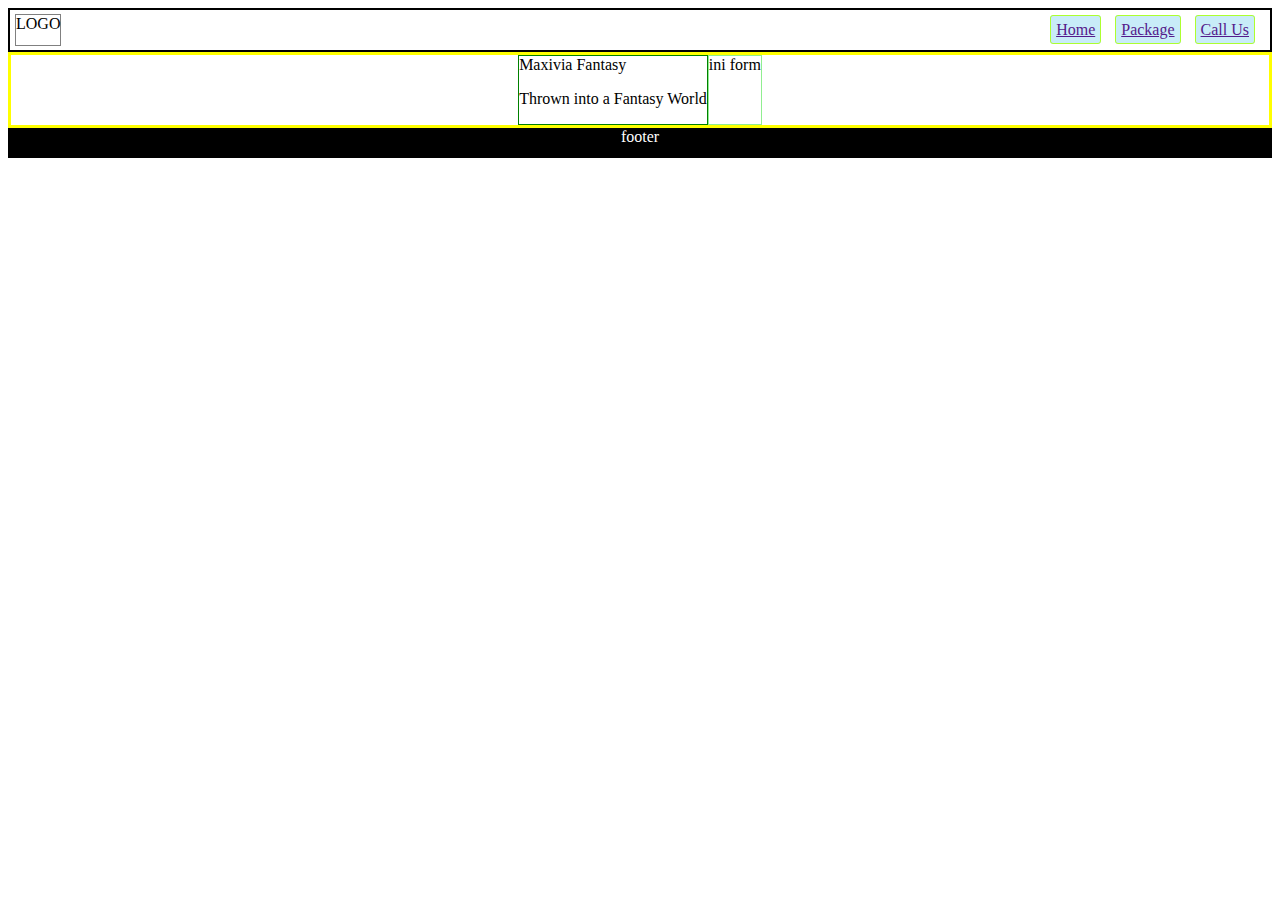
==== index.html @ c89d1c43 "second commit" ====
<!DOCTYPE html>
<html lang="en">
<head>
    <meta charset="UTF-8">
    <meta name="viewport" content="width=device-width, initial-scale=1.0">
    <title>Maxivia Fantasy</title>
    <link rel="stylesheet" href="css\style.css">
</head>

<body>
    <nav>
        <header>LOGO</header>

        <section>
            <a href="">Home</a>
            <a href="">Package</a>
            <a href="">Call Us</a>
        </section>
    </nav>

    <main>
        <article>
            <hi class="judul-konten">Maxivia Fantasy</hi>
            <p>Thrown into a Fantasy World</p>
        </article>
        
        <section class="form">
            ini form
        </section>


    </main>
    
    <footer>footer</footer>

</body>

</html>
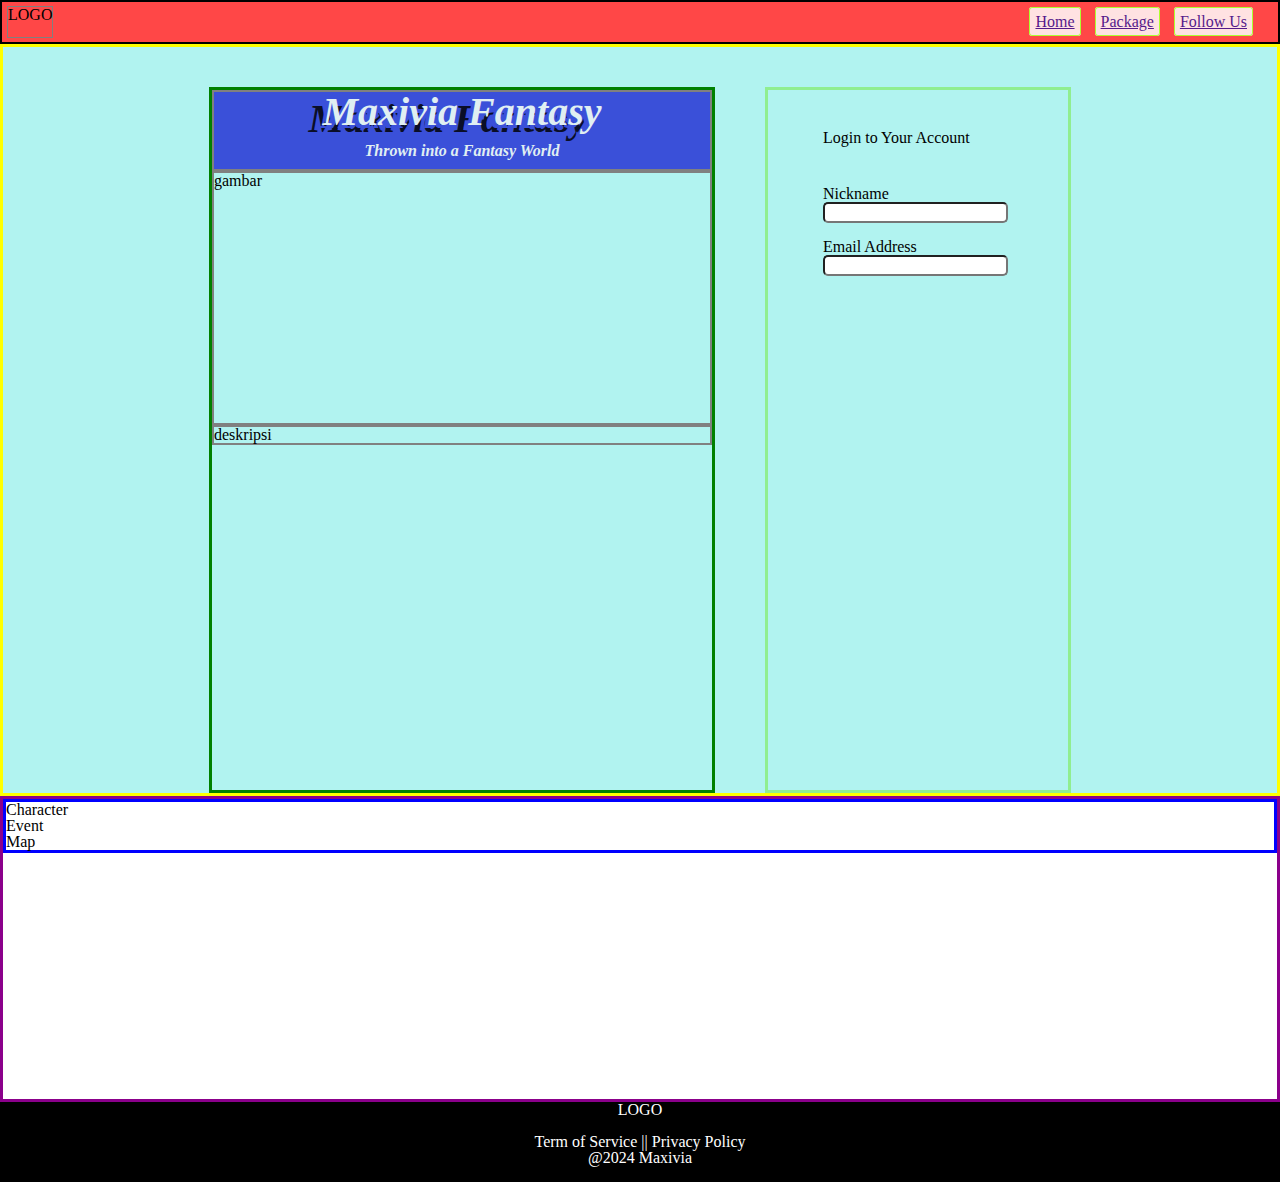
==== commit 0123b5b9: "Third commit" ====
--- a/index.html
+++ b/index.html
@@ -11,27 +11,59 @@
     <nav>
         <header>LOGO</header>
 
-        <section>
+        <section class="nav-section">
             <a href="">Home</a>
             <a href="">Package</a>
-            <a href="">Call Us</a>
+            <a href="">Follow Us</a>
         </section>
     </nav>
 
-    <main>
+    <main class="konten">
         <article>
-            <hi class="judul-konten">Maxivia Fantasy</hi>
-            <p>Thrown into a Fantasy World</p>
+            <div class="judul-konten">
+            <h1>Maxivia Fantasy</h1>
+            <br>
+            <p class="plot">Thrown into a Fantasy World</p>
+            </div>
+
+            <div class="gambar-konten">gambar</div>
+
+            <div class="deskripsi-konten">deskripsi</div>
+            
         </article>
         
         <section class="form">
-            ini form
+            <div class="form-section">
+                
+                <h2>Login to Your Account</h2>
+
+                <form action="">
+                    <label for="nickname">Nickname</label>
+                    <br>
+                    <input type="text" name="Nickname" id="nickname">
+                    <br><br>
+                    <label for="email">Email Address</label>
+                    <br>
+                    <input type="text" name="Email" id="email">
+                </form>
+            </div>
         </section>
-
-
     </main>
     
-    <footer>footer</footer>
+    <main class="package">
+        <ul>
+            <li>Character</li>
+            <li>Event</li>
+            <li>Map</li>
+        </ul>
+    </main>
+
+    <footer>
+        <h4>LOGO</h4>
+        <br>
+        <p>Term of Service || Privacy Policy</p>
+        <p>@2024 Maxivia</p>
+    </footer>
 
 </body>
 
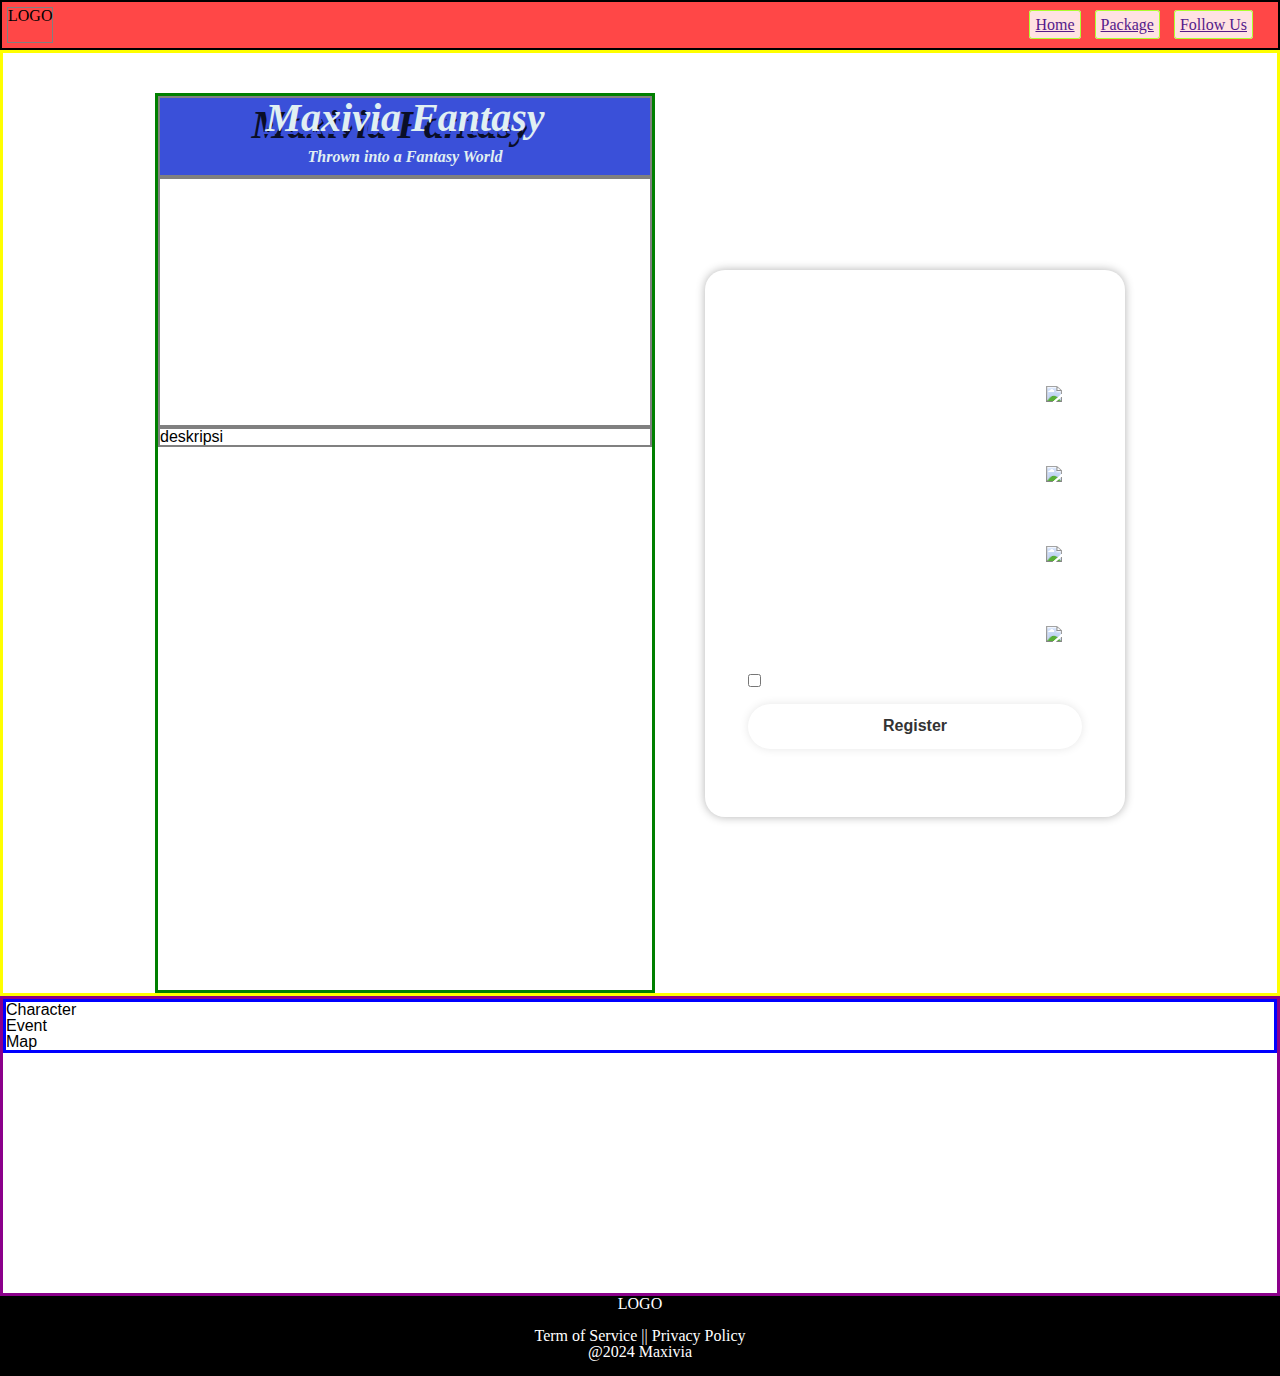
==== commit 1b8e0cee: "4th Commit" ====
--- a/index.html
+++ b/index.html
@@ -26,7 +26,7 @@
             <p class="plot">Thrown into a Fantasy World</p>
             </div>
 
-            <div class="gambar-konten">gambar</div>
+            <div class="gambar-konten"></div>
 
             <div class="deskripsi-konten">deskripsi</div>
             
@@ -34,18 +34,42 @@
         
         <section class="form">
             <div class="form-section">
-                
-                <h2>Login to Your Account</h2>
-
                 <form action="">
-                    <label for="nickname">Nickname</label>
-                    <br>
-                    <input type="text" name="Nickname" id="nickname">
-                    <br><br>
-                    <label for="email">Email Address</label>
-                    <br>
-                    <input type="text" name="Email" id="email">
+                    <h1>Register</h1>
+    
+                    <div class="inputbox">
+                        <input type="text" placeholder="Username">
+                        <img src="User.png">
+                    </div>
+    
+                    <div class="inputbox">
+                        <input type="email" placeholder="Email">
+                        <img src="Mail.png">
+                    </div>
+    
+                    <div class="inputbox">
+                        <input type="password" placeholder="Password">
+                        <img src="lock.png">
+                    </div>
+    
+                    <div class="inputbox">
+                        <input type="password" placeholder="Confirm Password">
+                        <img src="badge check.png">
+                    </div>
+    
+    
+                    <div class="remember-forget">
+                        <label><input type="checkbox">Remember Me</label>
+                        <!-- <a href="">Forget Password</a> -->
+                    </div>
+    
+                    <button type="submit" class="btn">Register</button>
+    
+                    <div class="login-link">
+                        <p>Have an Account Already? <a href="">Login</a></p>
+                    </div>
                 </form>
+    
             </div>
         </section>
     </main>
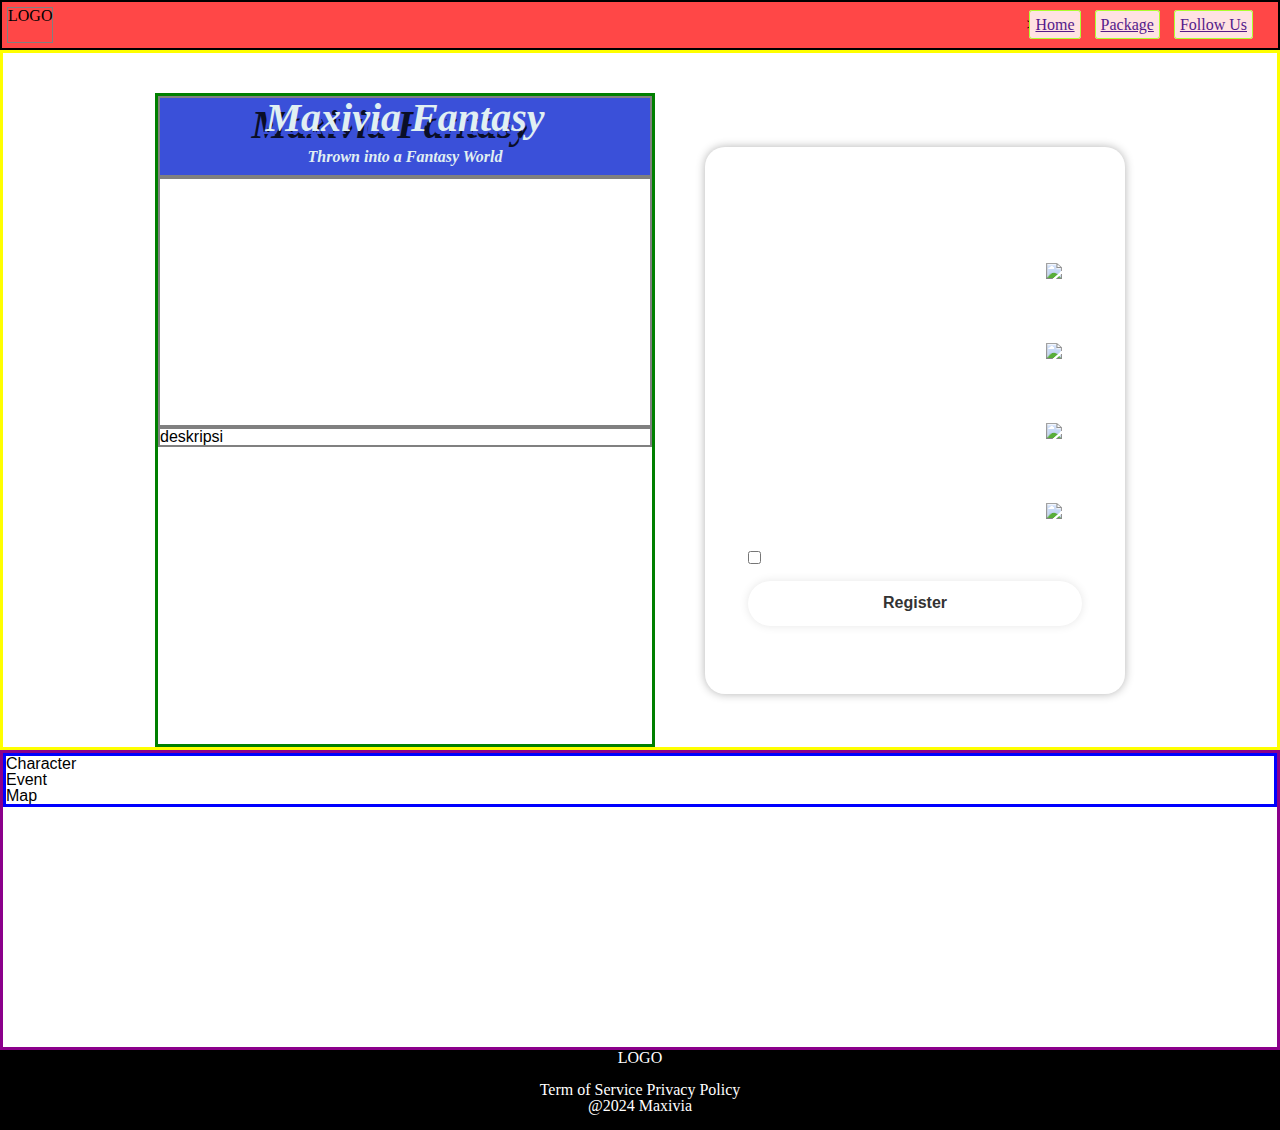
==== commit 7adad403: "4th commit" ====
--- a/index.html
+++ b/index.html
@@ -11,7 +11,7 @@
     <nav>
         <header>LOGO</header>
 
-        <section class="nav-section">
+        <section class="nav-section">>
             <a href="">Home</a>
             <a href="">Package</a>
             <a href="">Follow Us</a>
@@ -29,7 +29,6 @@
             <div class="gambar-konten"></div>
 
             <div class="deskripsi-konten">deskripsi</div>
-            
         </article>
         
         <section class="form">
@@ -85,7 +84,7 @@
     <footer>
         <h4>LOGO</h4>
         <br>
-        <p>Term of Service || Privacy Policy</p>
+        <p>Term of Service  Privacy Policy</p>
         <p>@2024 Maxivia</p>
     </footer>
 
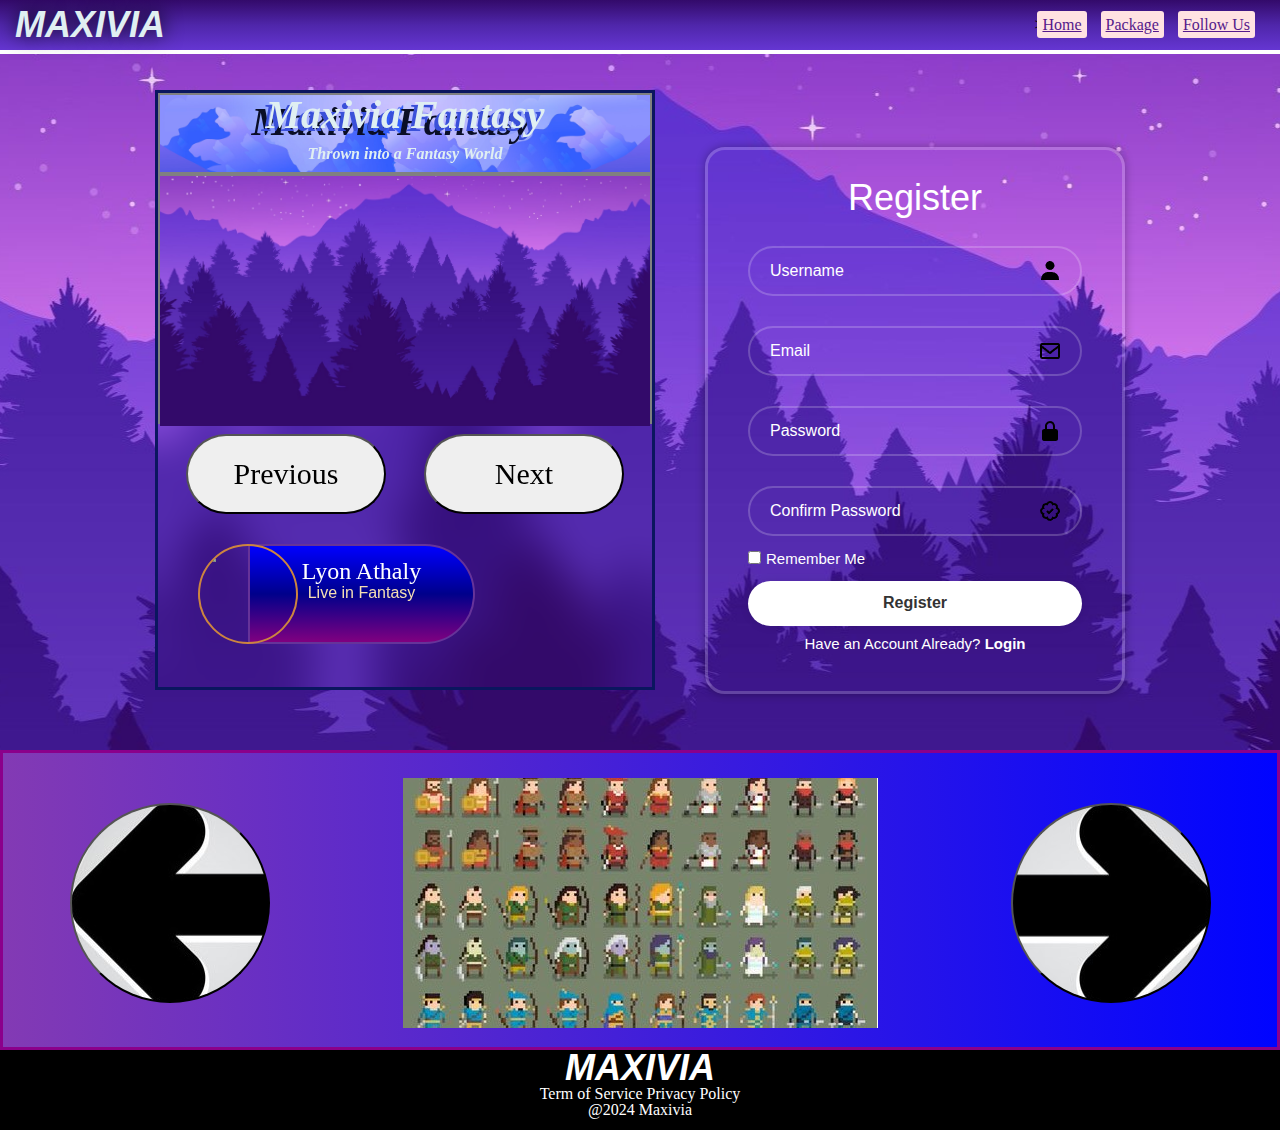
==== commit 5da83b8b: "5th commit" ====
--- a/index.html
+++ b/index.html
@@ -1,5 +1,6 @@
 <!DOCTYPE html>
 <html lang="en">
+
 <head>
     <meta charset="UTF-8">
     <meta name="viewport" content="width=device-width, initial-scale=1.0">
@@ -9,7 +10,7 @@
 
 <body>
     <nav>
-        <header>LOGO</header>
+        <header>MAXIVIA</header>
 
         <section class="nav-section">>
             <a href="">Home</a>
@@ -21,73 +22,93 @@
     <main class="konten">
         <article>
             <div class="judul-konten">
-            <h1>Maxivia Fantasy</h1>
-            <br>
-            <p class="plot">Thrown into a Fantasy World</p>
+                <h1>Maxivia Fantasy</h1>
+                <br>
+                <p class="plot">Thrown into a Fantasy World</p>
             </div>
 
-            <div class="gambar-konten"></div>
+            <div class="gambar-konten">
+                <div class="img1" id="banner"></div>
+                <div class="img2" id="banner"></div>
+                <div class="img3" id="banner"></div>
+            </div>
 
-            <div class="deskripsi-konten">deskripsi</div>
+            <div class="tombolBanner">
+                <button onclick="plusDivss(-1)">Previous</button>
+                <button onclick="plusDivss(1)">Next</button>
+            </div>
+
+            <div class="deskripsi-konten">
+
+                <div class="dev-image"><img src="image/Magic Circle.png"></div>
+                
+                <div class="dev-info">
+                    <h3>Lyon Athaly</h3>
+                    <p>Live in Fantasy</p>
+                </div>
+            </div>
         </article>
-        
+
         <section class="form">
             <div class="form-section">
                 <form action="">
                     <h1>Register</h1>
-    
+
                     <div class="inputbox">
                         <input type="text" placeholder="Username">
-                        <img src="User.png">
+                        <img src="image/User.png">
                     </div>
-    
+
                     <div class="inputbox">
                         <input type="email" placeholder="Email">
-                        <img src="Mail.png">
+                        <img src="image/Mail.png">
                     </div>
-    
+
                     <div class="inputbox">
                         <input type="password" placeholder="Password">
-                        <img src="lock.png">
+                        <img src="image/lock.png">
                     </div>
-    
+
                     <div class="inputbox">
                         <input type="password" placeholder="Confirm Password">
-                        <img src="badge check.png">
+                        <img src="image/badge check.png">
                     </div>
-    
-    
+
+
                     <div class="remember-forget">
                         <label><input type="checkbox">Remember Me</label>
-                        <!-- <a href="">Forget Password</a> -->
+
                     </div>
-    
-                    <button type="submit" class="btn">Register</button>
-    
+
+                    <button type="submit" class="btn" id="register">Register</button>
+
                     <div class="login-link">
-                        <p>Have an Account Already? <a href="">Login</a></p>
+                        <p>Have an Account Already? <a href="Login.html">Login</a></p>
                     </div>
                 </form>
-    
+
             </div>
         </section>
     </main>
-    
+
     <main class="package">
-        <ul>
-            <li>Character</li>
-            <li>Event</li>
-            <li>Map</li>
-        </ul>
+        <div class="paket">
+            <button onclick="plusDivs(-1)">Prev</button>
+            
+            <div class="satu"><img src="image/character.jpg"></div>
+            <div class="satu"><img src="image/fantasy-map.jpg"></div>
+
+            <button onclick="plusDivs(1)">Next</button>
+        </div>
     </main>
 
     <footer>
-        <h4>LOGO</h4>
-        <br>
-        <p>Term of Service  Privacy Policy</p>
+        <h4>MAXIVIA</h4>
+        <p>Term of Service Privacy Policy</p>
         <p>@2024 Maxivia</p>
     </footer>
 
+    <script src="js/script.js"></script>
 </body>
 
 </html>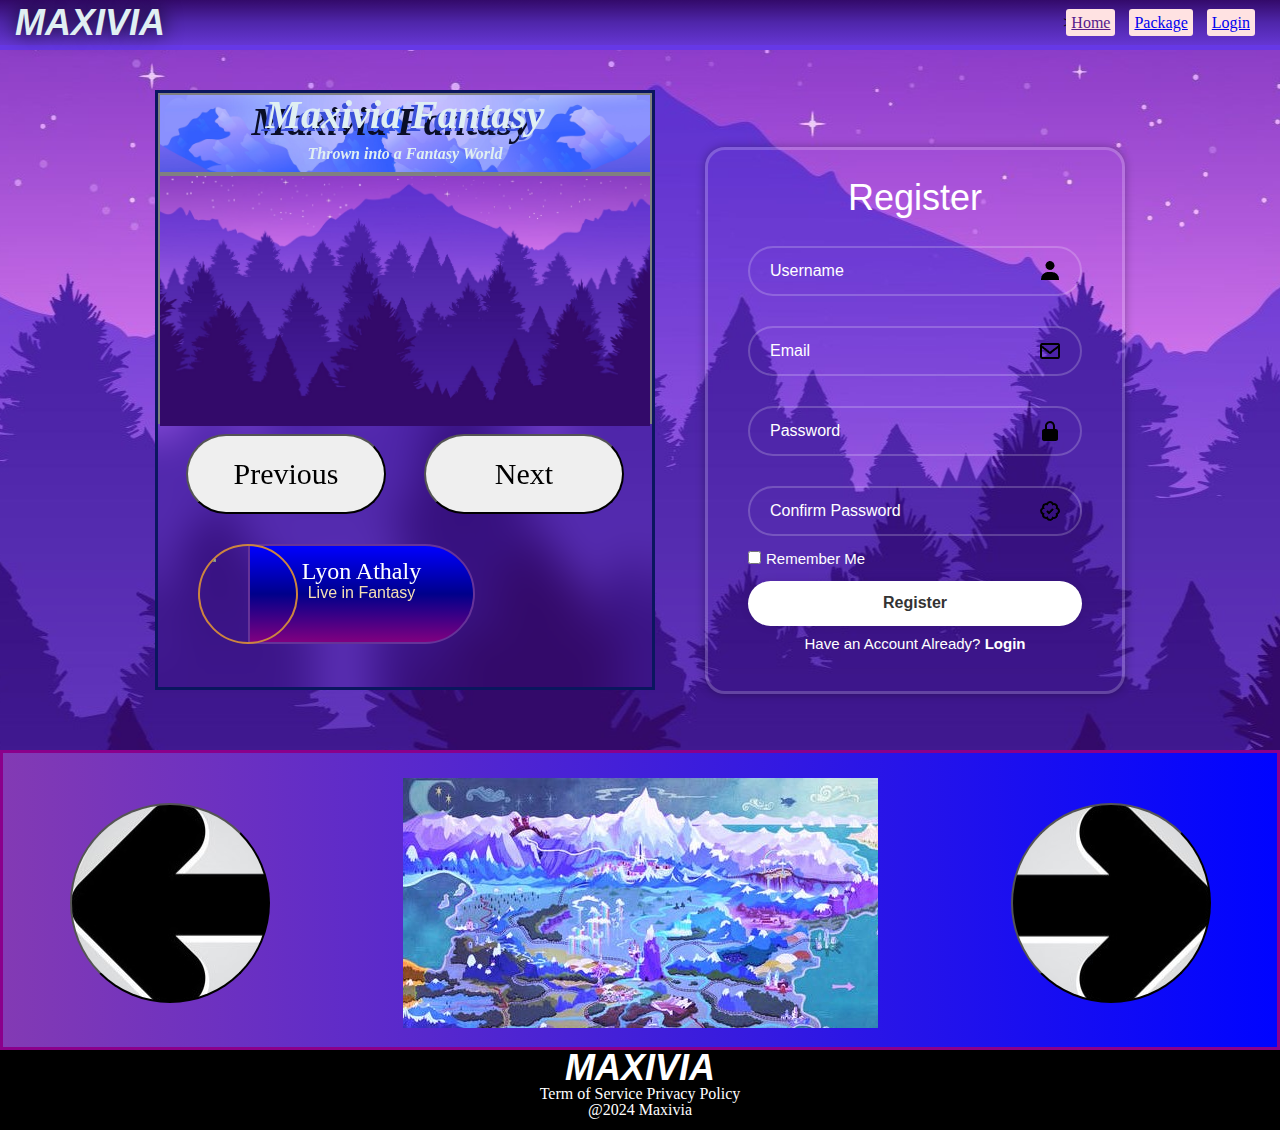
==== commit f4db19fc: "7th commit" ====
--- a/index.html
+++ b/index.html
@@ -14,8 +14,8 @@
 
         <section class="nav-section">>
             <a href="">Home</a>
-            <a href="">Package</a>
-            <a href="">Follow Us</a>
+            <a href="#package">Package</a>
+            <a href="Login.html">Login</a>
         </section>
     </nav>
 
@@ -28,14 +28,14 @@
             </div>
 
             <div class="gambar-konten">
-                <div class="img1" id="banner"></div>
-                <div class="img2" id="banner"></div>
-                <div class="img3" id="banner"></div>
+                <div class="banner-konten img1"></div>
+                <div class="banner-konten img2"></div>
+                <div class="banner-konten img3"></div>
             </div>
 
             <div class="tombolBanner">
-                <button onclick="plusDivss(-1)">Previous</button>
-                <button onclick="plusDivss(1)">Next</button>
+                <button onclick="nextSlide(-1)">Previous</button>
+                <button onclick="nextSlide(1)">Next</button>
             </div>
 
             <div class="deskripsi-konten">
@@ -55,22 +55,22 @@
                     <h1>Register</h1>
 
                     <div class="inputbox">
-                        <input type="text" placeholder="Username">
+                        <input type="text" placeholder="Username" id="user">
                         <img src="image/User.png">
                     </div>
 
                     <div class="inputbox">
-                        <input type="email" placeholder="Email">
+                        <input type="email" placeholder="Email" id="email">
                         <img src="image/Mail.png">
                     </div>
 
                     <div class="inputbox">
-                        <input type="password" placeholder="Password">
+                        <input type="password" placeholder="Password" id="pass">
                         <img src="image/lock.png">
                     </div>
 
                     <div class="inputbox">
-                        <input type="password" placeholder="Confirm Password">
+                        <input type="password" placeholder="Confirm Password" id="Confirm">
                         <img src="image/badge check.png">
                     </div>
 
@@ -80,7 +80,7 @@
 
                     </div>
 
-                    <button type="submit" class="btn" id="register">Register</button>
+                    <button type="submit" class="btn" onclick="formValidation()">Register</button>
 
                     <div class="login-link">
                         <p>Have an Account Already? <a href="Login.html">Login</a></p>
@@ -91,12 +91,12 @@
         </section>
     </main>
 
-    <main class="package">
+    <main class="package" id="package">
         <div class="paket">
             <button onclick="plusDivs(-1)">Prev</button>
             
-            <div class="satu"><img src="image/character.jpg"></div>
-            <div class="satu"><img src="image/fantasy-map.jpg"></div>
+            <div class="gambar1 satu"></div>
+            <div class="gambar2 satu"></div>
 
             <button onclick="plusDivs(1)">Next</button>
         </div>
